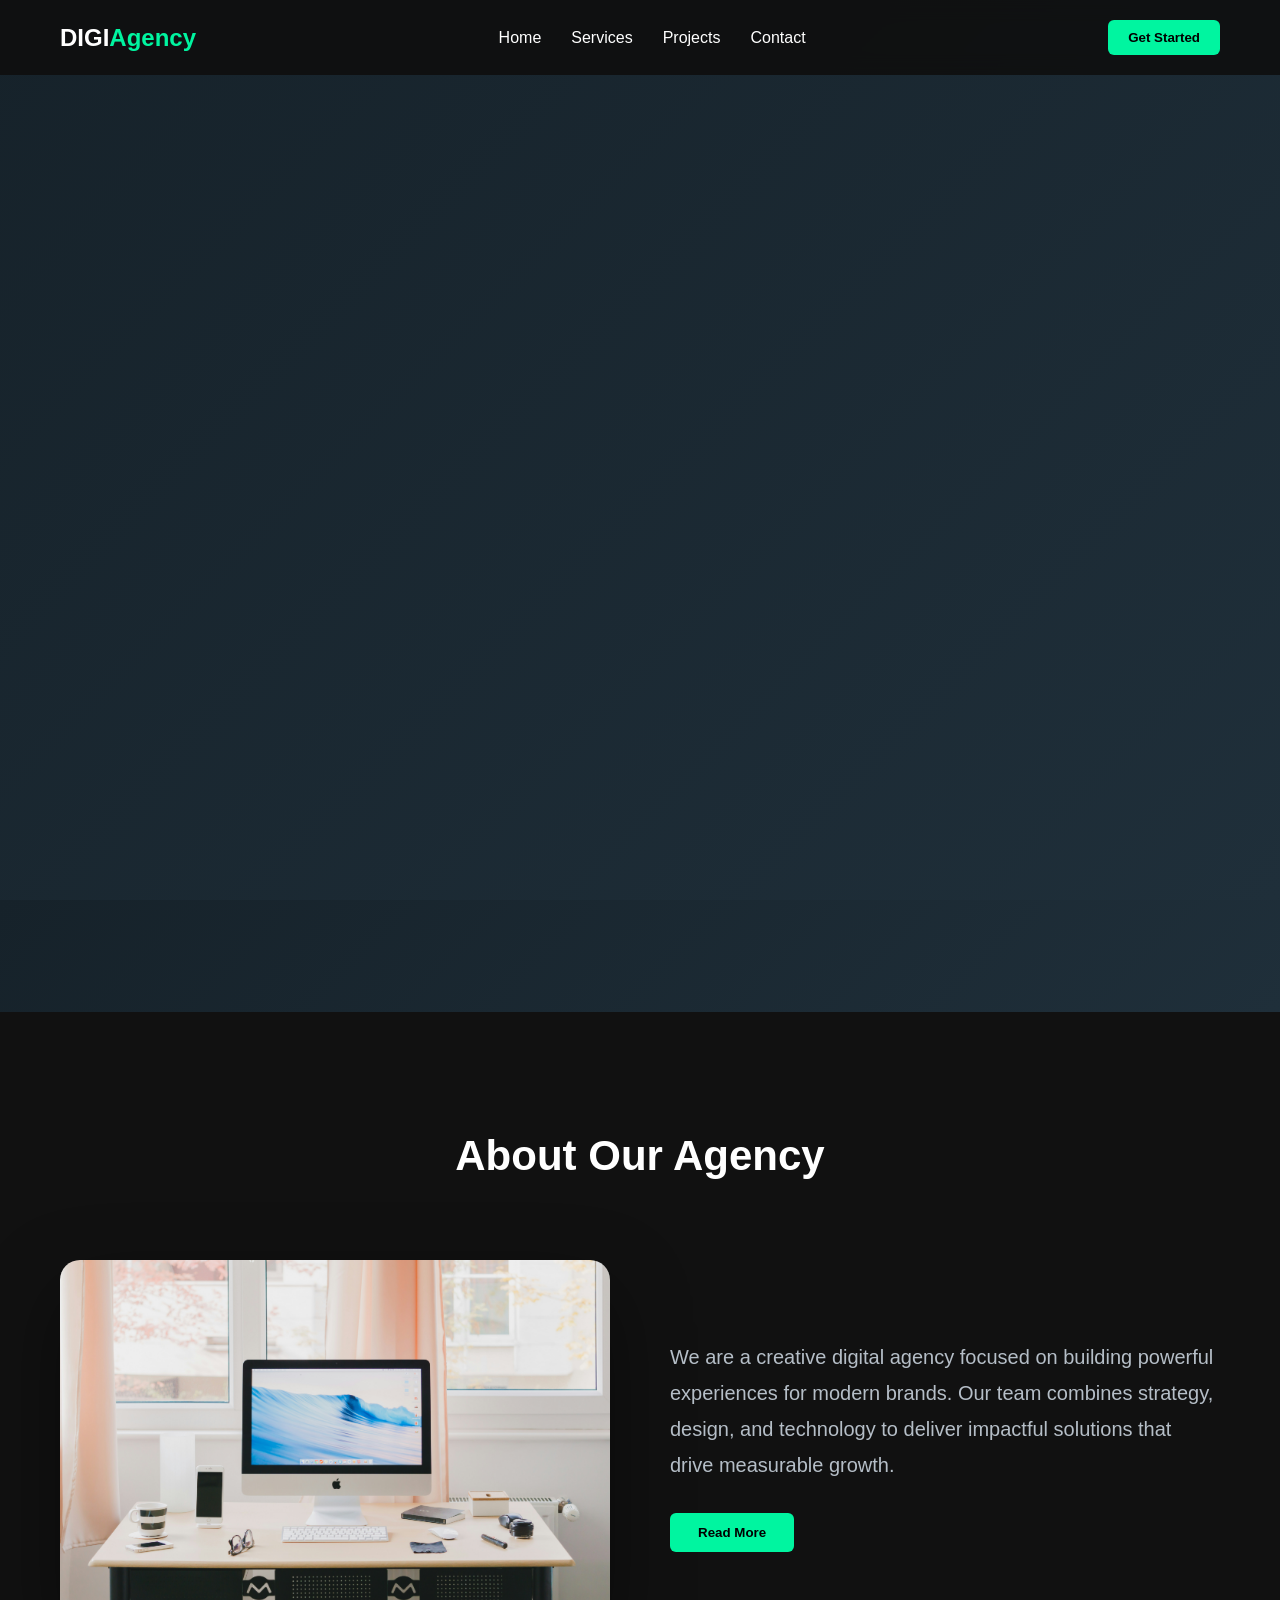
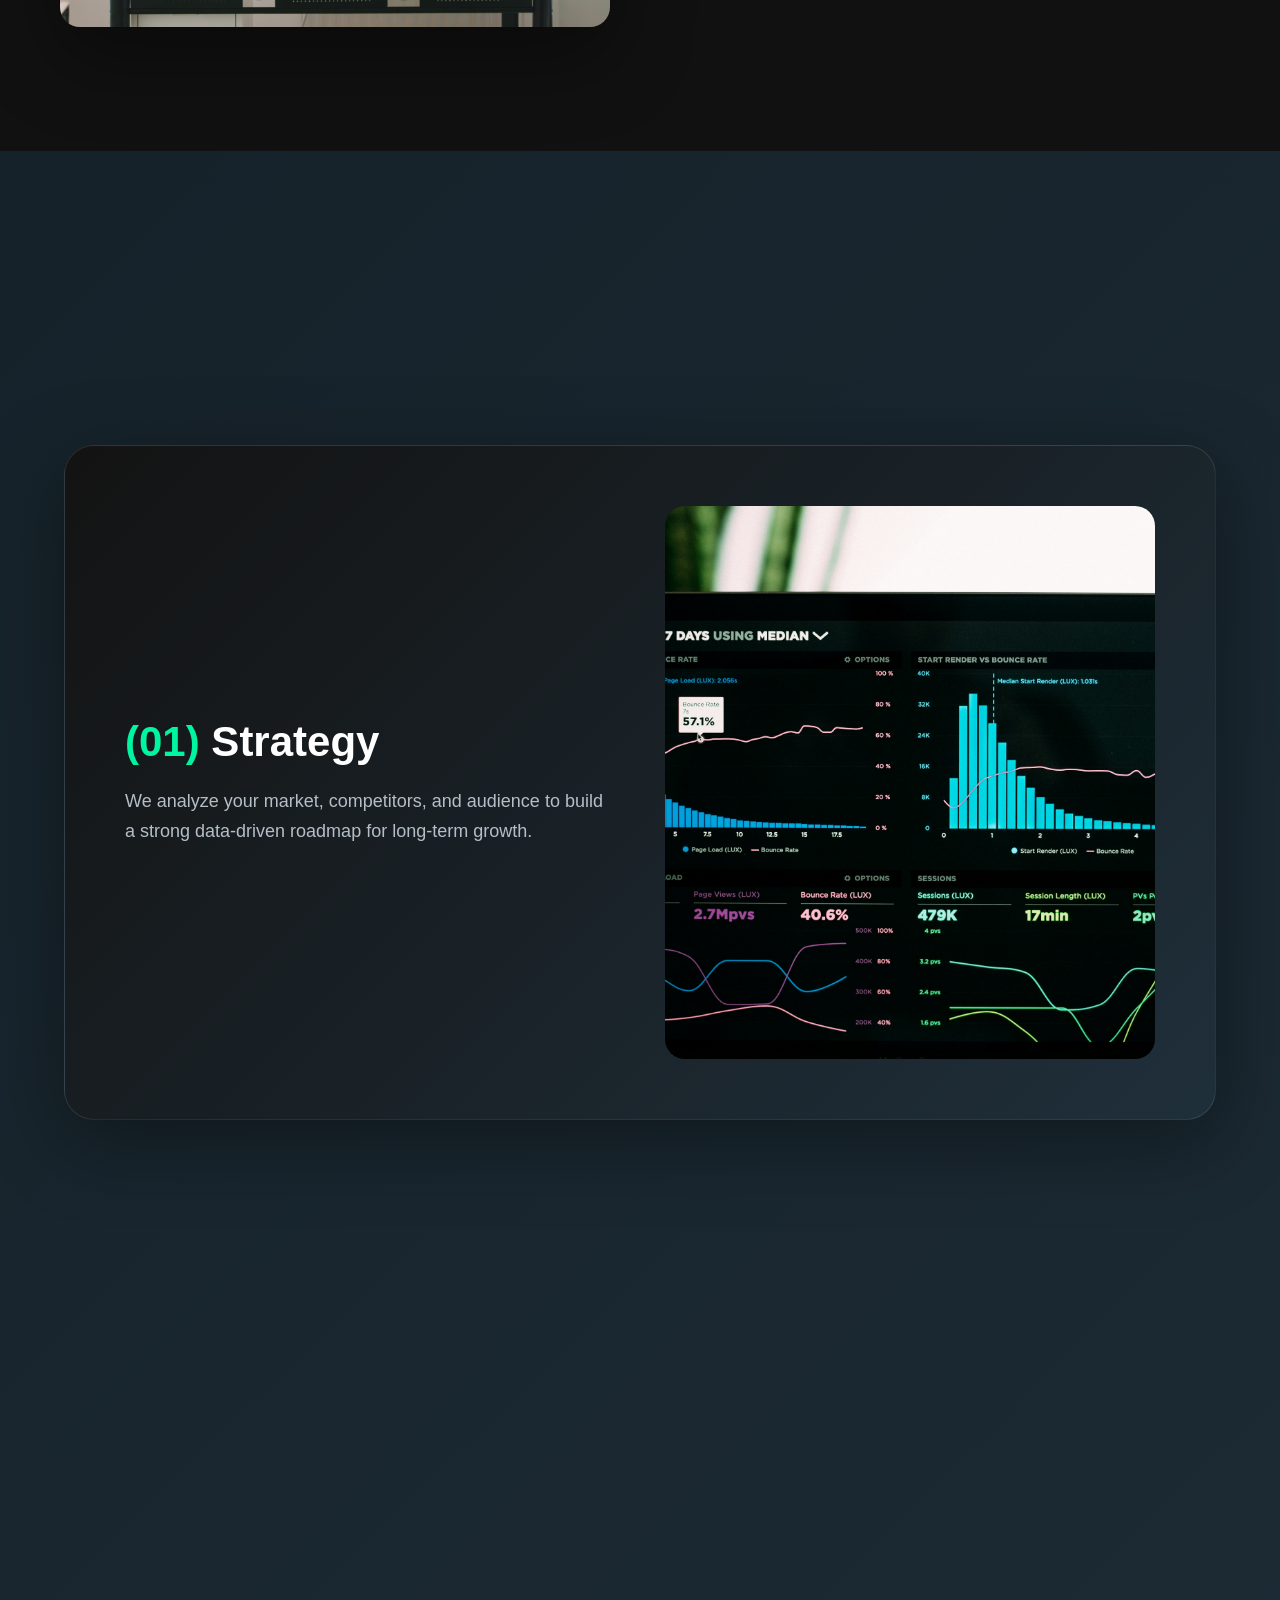
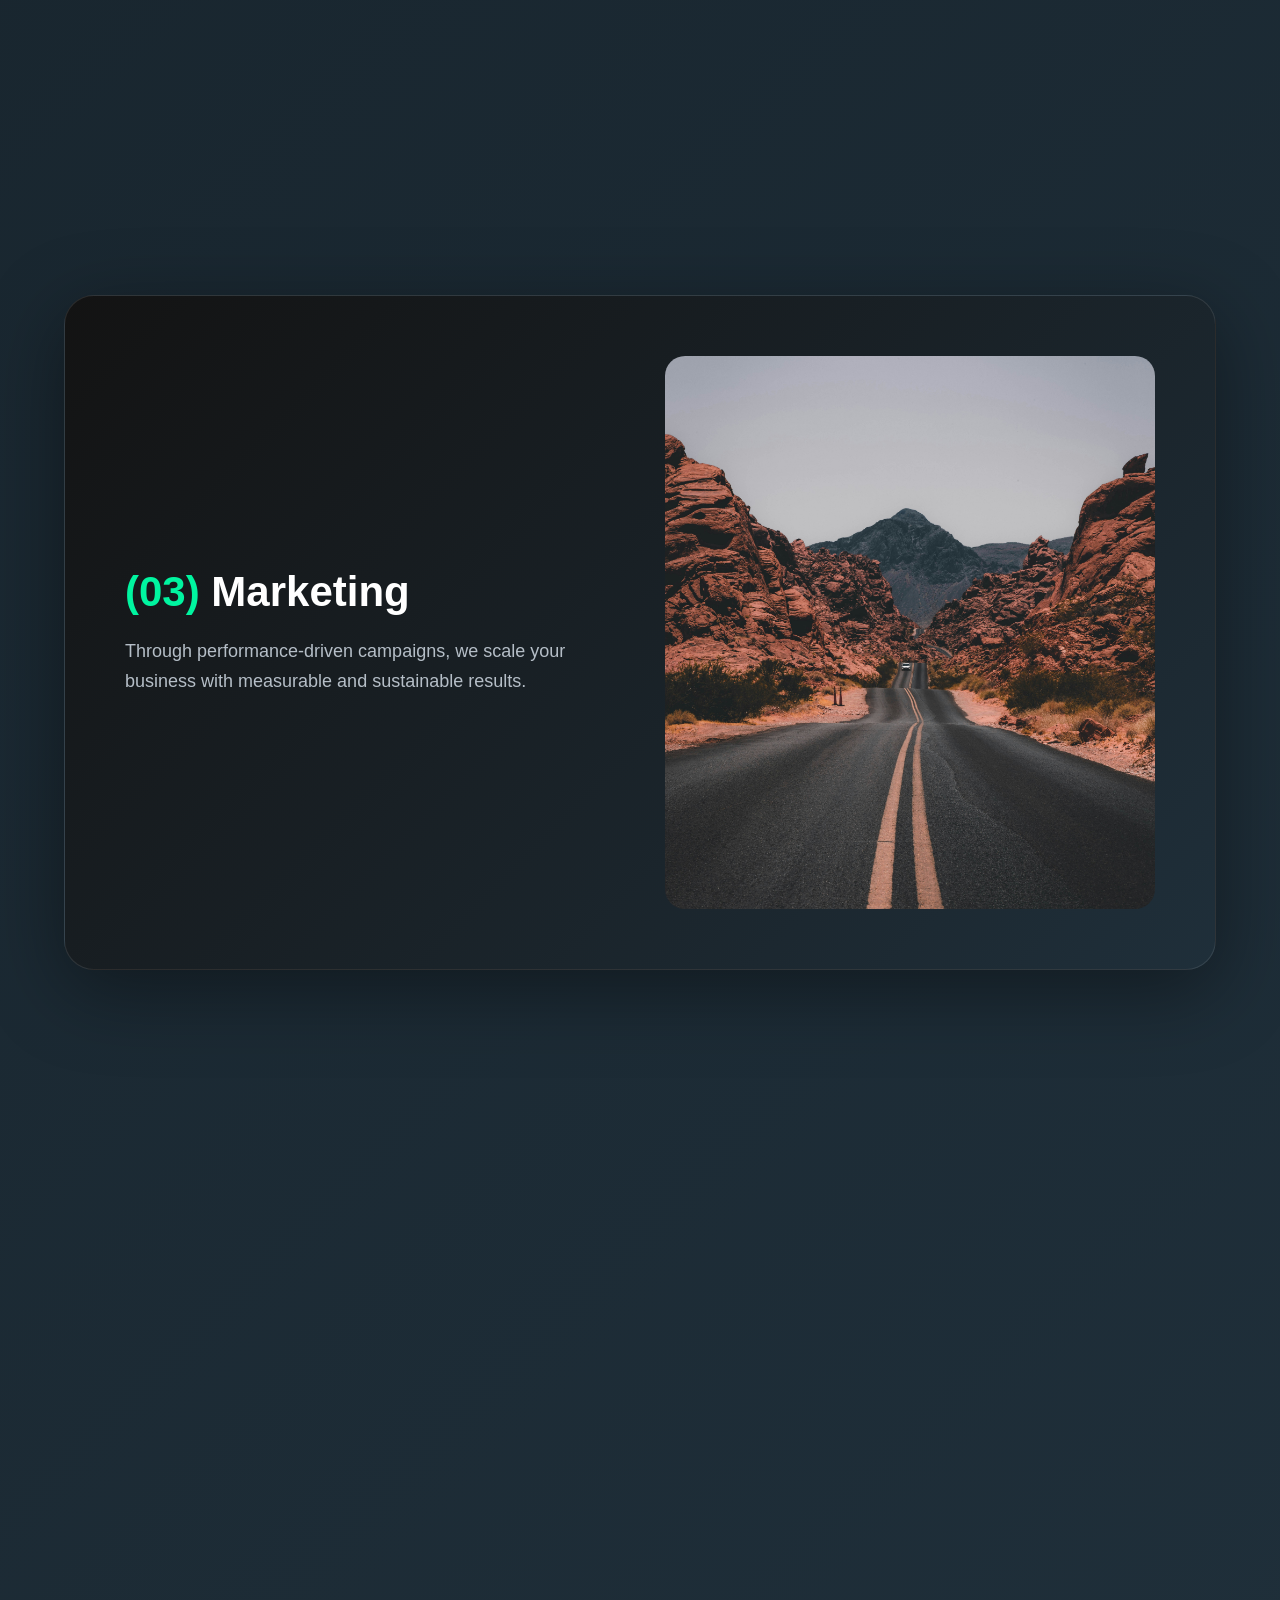
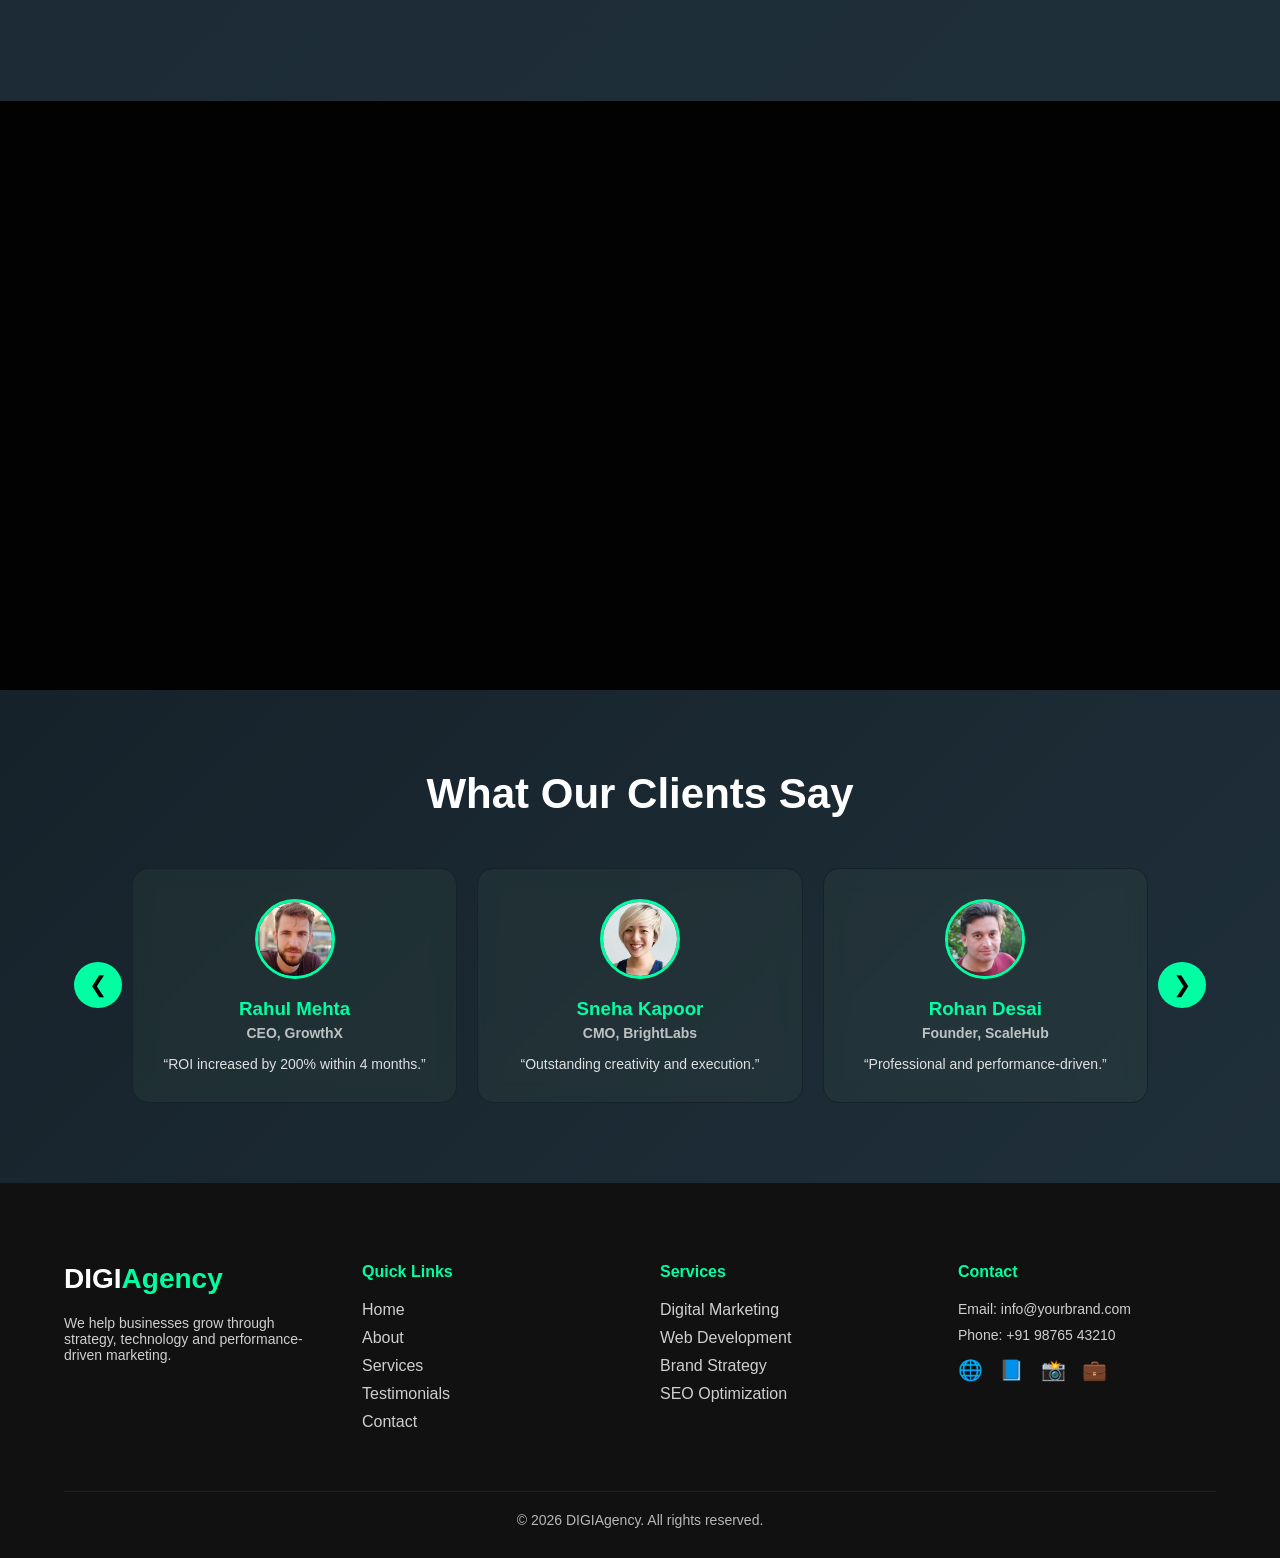
==== index.html @ 1ff85df2 "Landing Page" ====
<!DOCTYPE html>
<html lang="en">
<head>
    <meta charset="UTF-8">
    <title>Digital Agency</title>
    <meta name="viewport" content="width=device-width, initial-scale=1.0">
    <link rel="stylesheet" href="style.css">
</head>
<body>

<!-- NAVBAR -->
<header class="navbar">
    <div class="logo">DIGI<span>Agency</span></div>
    <nav>
        <ul class="nav-links">
            <li><a href="#">Home</a></li>
            <li><a href="#">Services</a></li>
            <li><a href="#">Projects</a></li>
            <li><a href="#">Contact</a></li>
        </ul>
    </nav>
    <button class="btn">Get Started</button>
</header>

<!-- HERO SECTION -->
<section class="hero-section">
    <div class="hero-left reveal-left">
        <h1>We Create Powerful <span class="light">Digital Experiences</span></h1>
        <p>Modern solutions for growing brands.</p>
    </div>

    <div class="hero-right reveal-right ">
        <div class="slider">
            <img src="images/bg1.jfif" class="slide">
            <img src="images/bg2.jfif" class="slide">
            <img src="images/bg3.jfif" class="slide">
        </div>
    </div>
</section>

<!-- marquee-section -->
<section class="marquee-section">
  <div class="marquee">
    <div class="marquee-track fade-up">

      <span>Google Ads</span>
      <span>Meta Marketing</span>
      <span>SEO Strategy</span>
      <span>Brand Identity</span>
      <span>Performance Marketing</span>
      <span>Web Development</span>
      <span>Email Automation</span>
      <span>Conversion Optimization</span>

      <!-- Duplicate for seamless loop -->
      <span>Google Ads</span>
      <span>Meta Marketing</span>
      <span>SEO Strategy</span>
      <span>Brand Identity</span>
      <span>Performance Marketing</span>
      <span>Web Development</span>
      <span>Email Automation</span>
      <span>Conversion Optimization</span>

    </div>
  </div>
</section>

<!-- ABOUT SECTION -->
<section class="about-section">
    <div class="about-container">
        <h2 class="about-title fade-up">About Our Agency</h2>
        <div class="about-content">
            <div class="about-image reveal-left">
                <img src="images/bg2.jfif" alt="About">
            </div>
            <div class="about-text reveal-right">
                <p>
                    We are a creative digital agency focused on building
                    powerful experiences for modern brands. Our team combines
                    strategy, design, and technology to deliver impactful
                    solutions that drive measurable growth.
                </p>
                <button class="about-btn reveal-right">Read More</button>
            </div>
        </div>
    </div>
</section>

<section class="stack-section">
    <div class="stack-heading fade-up">
         <h1>Our Growth Framework"</h1>
         <p>We combine data, creativity, and performance marketing to build brands that grow sustainably.</p>
    </div>


  <div class="stack-card ">
    <div class="card-left">
      <h2><span>(01)</span> Strategy</h2>
      <p>
        We analyze your market, competitors, and audience to build a
        strong data-driven roadmap for long-term growth.
      </p>
    </div>
    <div class="card-right">
      <img src="images/stack1.jfif" alt="">
    </div>
  </div>

  <div class="stack-card1 fade-up">
   <div class="card-left">
      <h2><span>(02)</span> Creation</h2>
      <p>
        We design powerful brand experiences that connect emotionally
        and convert consistently.
      </p>
    </div>
    <div class="card-right">
      <img src="images/bg2.jfif" alt="">
    </div>
  </div>

  <div class="stack-card2">
   <div class="card-left">
      <h2><span>(03)</span> Marketing</h2>
      <p>
        Through performance-driven campaigns, we scale your business
        with measurable and sustainable results.
      </p>
    </div>
    <div class="card-right">
      <img src="images/bg3.jfif" alt="">
    </div>
  </div>

</section>

<section class="results-section">

    <div class="results-heading  fade-up">
        <h1>Impact in Numbers</h1>
        <p>Real growth backed by measurable performance.</p>
    </div>

    <div class="results-container">

        <div class="result-card reveal-left">
            <h2 class="counter" data-target="150">0</h2>
            <p>Projects Delivered</p>
        </div>

        <div class="result-card reveal-right">
            <h2 class="counter" data-target="98">0</h2>
            <p>Client Satisfaction</p>
        </div>

        <div class="result-card reveal-left">
            <h2 class="counter" data-target="200">0</h2>
            <p>Average ROI Growth</p>
        </div>

        <div class="result-card reveal-right">
            <h2 class="counter" data-target="50">0</h2>
            <p>Global Clients</p>
        </div>

    </div>
</section>


<!-- ================= TESTIMONIAL SECTION ================= -->
<section class="testimonial-section fade-up">
  <h2>What Our Clients Say</h2>

  <div class="carousel-container">
    <button class="nav prev reveal-left">&#10094;</button>

    <div class="carousel-outer">
      <div class="carousel-track">

        <!-- Card 1 -->
        <div class="testimonial-card reveal-left">
          <div class="card-inner">
            <img src="images/client1.jpg" alt="">
            <h3>Rahul Mehta</h3>
            <h4>CEO, GrowthX</h4>
            <p>“ROI increased by 200% within 4 months.”</p>
          </div>
        </div>

        <!-- Card 2 -->
        <div class="testimonial-card reveal-left">
          <div class="card-inner">
            <img src="images/client2.jpg" alt="">
            <h3>Sneha Kapoor</h3>
            <h4>CMO, BrightLabs</h4>
            <p>“Outstanding creativity and execution.”</p>
          </div>
        </div>

        <!-- Card 3 -->
        <div class="testimonial-card reveal-left">
          <div class="card-inner">
            <img src="images/client3.jpg" alt="">
            <h3>Rohan Desai</h3>
            <h4>Founder, ScaleHub</h4>
            <p>“Professional and performance-driven.”</p>
          </div>
        </div>

        <!-- Card 4 -->
        <div class="testimonial-card reveal-right">
          <div class="card-inner">
            <img src="images/client4.jpg" alt="">
            <h3>Anita Rao</h3>
            <h4>Director, FinEdge</h4>
            <p>“Strong strategy and measurable growth.”</p>
          </div>
        </div>

        <!-- Card 5 -->
        <div class="testimonial-card reveal-right">
          <div class="card-inner">
            <img src="images/client5.jpg" alt="">
            <h3>Vikram Shah</h3>
            <h4>Marketing Head, NovaTech</h4>
            <p>“Highly recommend their services.”</p>
          </div>
        </div>

        <!-- Card 6 -->
        <div class="testimonial-card reveal-right">
          <div class="card-inner">
            <img src="images/clientt6.jpg" alt="">
            <h3>Neha Patil</h3>
            <h4>Co-Founder, BrandSpark</h4>
            <p>“Great team and amazing results.”</p>
          </div>
        </div>

      </div>
    </div>

    <button class="nav next reveal-right">&#10095;</button>
  </div>
</section>


<footer class="footer">
  <div class="footer-container fade-up">

    <!-- Column 1 -->
    <div class="footer-col">
      <h3 class="footer-logo">DIGI<span>Agency</span></h3>
      <p>
        We help businesses grow through strategy, technology and performance-driven marketing.
      </p>
    </div>

    <!-- Column 2 -->
    <div class="footer-col">
      <h4>Quick Links</h4>
      <ul>
        <li><a href="#">Home</a></li>
        <li><a href="#">About</a></li>
        <li><a href="#">Services</a></li>
        <li><a href="#">Testimonials</a></li>
        <li><a href="#">Contact</a></li>
      </ul>
    </div>

    <!-- Column 3 -->
    <div class="footer-col">
      <h4>Services</h4>
      <ul>
        <li><a href="#">Digital Marketing</a></li>
        <li><a href="#">Web Development</a></li>
        <li><a href="#">Brand Strategy</a></li>
        <li><a href="#">SEO Optimization</a></li>
      </ul>
    </div>

    <!-- Column 4 -->
    <div class="footer-col">
      <h4>Contact</h4>
      <p>Email: info@yourbrand.com</p>
      <p>Phone: +91 98765 43210</p>

      <div class="social-icons">
        <a href="#">🌐</a>
        <a href="#">📘</a>
        <a href="#">📸</a>
        <a href="#">💼</a>
      </div>
    </div>

  </div>

  <div class="footer-bottom">
    © 2026 DIGIAgency. All rights reserved.
  </div>
</footer>


<script src="script.js"></script>
</body>
</html>
---- style.css ----
/* ========================= */
/* GLOBAL */
/* ========================= */

* {
    margin: 0;
    padding: 0;
    box-sizing: border-box;
    font-family: 'Segoe UI', sans-serif;
}

html {
    scroll-behavior: smooth;
}

body {
    background: #0f0f0f;
    color: white;
}

/* ========================= */
/* NAVBAR */
/* ========================= */

.navbar {
    position: fixed;
    top: 0;
    left: 0;
    width: 100%;
    z-index: 1000;

    display: flex;
    justify-content: space-between;
    align-items: center;
    padding: 20px 60px;

    background: rgba(15, 15, 15, 0.9);
    backdrop-filter: blur(10px);
}

.logo {
    font-size: 24px;
    font-weight: bold;
}

.logo span {
    color: #00f5a0;
}

.nav-links {
    list-style: none;
    display: flex;
    gap: 30px;
}

.nav-links a {
    text-decoration: none;
    color: white;
    transition: 0.3s;
}

.nav-links a:hover {
    color: #00f5a0;
}

.btn {
    padding: 10px 20px;
    background: #00f5a0;
    border: none;
    border-radius: 6px;
    cursor: pointer;
    font-weight: 600;
    transition: 0.3s ease;
}
.btn:hover{
    transform: translateY(-3px);
    box-shadow: 0 3px 10px #00ffa3;
}

/* ========================= */
/* HERO SECTION */
/* ========================= */

.hero-section {
    min-height: 100vh;
    position: relative;
    overflow: hidden;
    display: flex;
    align-items: center;
    justify-content: space-between;
    padding: 120px 60px 60px;
    background: linear-gradient(135deg, #16222a, #1f2f3a);
}

.hero-left,
.hero-right {
    flex: 1;
}

.hero-right {
    position: relative;
    display: flex;
    justify-content: center;
    align-items: center;
    transition: transform 0.1s linear;
}


.hero-left {
    padding-right: 40px;
}

.hero-left h1 {
    font-size: 70px;
    line-height: 1.1;
}

.hero-left .light {
    color: #00f5a0;
    font-weight: 300;
}

.hero-left p {
    margin-top: 25px;
    font-size: 22px;
    color: #b5bec7;
}

/* ========================= */
/* SLIDER */
/* ========================= */

.slider {
    position: relative;
    width: 100%;
    aspect-ratio: 16 / 10;
    overflow: hidden;
    border-radius: 25px;
    box-shadow: 0 40px 100px rgba(0, 0, 0, 0.4);

}

.slide {
    position: absolute;
    width: 100%;
    height: 100%;
    object-fit: cover;
    opacity: 0;
    transition: opacity 1s ease-in-out;
}

.slide.active {
    opacity: 1;
}



/* ================= MARQUEE SECTION ================= */

.marquee-section {
    background:linear-gradient(135deg, #16222a, #1f2f3a);
    padding: 40px 0;
    overflow: hidden;
}

.marquee {
    width: 100%;
    overflow: hidden;
}

.marquee-track {
    display: flex;
    gap: 80px;
    width: max-content;
    animation: scrollLeft 20s linear infinite;
}

.marquee-track span {
    font-size: 28px;
    font-weight: 600;
    color: rgba(255,255,255,0.6);
    white-space: nowrap;
    transition: 0.3s;
}

.marquee-track span:hover {
    color: #00f5a0;
    transform: scale(1.1);
}

/* Animation */
@keyframes scrollLeft {
    from {
        transform: translateX(0);
    }
    to {
        transform: translateX(-50%);
    }
}

/* ========================= */
/* ABOUT SECTION */
/* ========================= */

.about-section {
    padding: 120px 60px;
    background: #111;
}

.about-container {
    max-width: 1200px;
    margin: auto;
}

.about-title {
    text-align: center;
    font-size: 42px;
    margin-bottom: 80px;
}

.about-content {
    display: flex;
    gap: 60px;
    align-items: center;
}

.about-image,
.about-text {
    flex: 1;
}

.about-image img {
    width: 100%;
    border-radius: 20px;
    box-shadow: 0 30px 80px rgba(0, 0, 0, 0.4);
    transition: 0.4s ease;
}
.about-image img:hover {
    transform: translateY(-5px);
    box-shadow: 0 30px 80px rgba(0, 0, 0, 0.4);
}

.about-text p {
    font-size: 20px;
    line-height: 1.8;
    color: #b5bec7;
    margin-bottom: 30px;
}

.about-btn {
    padding: 12px 28px;
    background: #00f5a0;
    border: none;
    border-radius: 6px;
    font-weight: 600;
    cursor: pointer;
    transition: 0.3s;
}

.about-btn:hover {
    transform: translateY(-4px);
    box-shadow: 0 10px 25px rgba(0, 245, 160, 0.4);
}

/* ========================= */
/* STACK SECTION */
/* ========================= */

.stack-section {
    height: 350vh;
    position: relative;
    background: linear-gradient(135deg, #16222a, #1f2f3a);
    padding-top: 100px;
}
.stack-heading {
    text-align: center;
    margin-bottom: 80px;
}

.stack-heading h1 {
    font-size: 42px;
    color: white;
    margin-bottom: 20px;
}

.stack-heading p {
    font-size: 20px;
    color: #b5bec7;
    max-width: 700px;
    margin: 0 auto;
}

/* COMMON CARD STYLE */
.stack-card,
.stack-card1,
.stack-card2 {
    position: sticky;
    height: 75vh;
    width: 90%;
    margin: 0 auto 50px;
    padding: 60px;

    border-radius: 30px;
    background: linear-gradient(135deg, #131313, #1f2f3a);
    border: 1px solid rgba(255,255,255,0.1);
    box-shadow: 0 20px 80px rgba(0,0,0,0.4);
    backdrop-filter: blur(60px);

    display: flex;                 
    flex-direction: row;           
    align-items: center;
    justify-content: space-between;
    gap: 50px;
}

/* Sticky positions */
.stack-card { top: 100px; }
.stack-card1 { top: 100px; }
.stack-card2 { top: 100px; }

/* LEFT TEXT */
.card-left {
    flex: 1;
}

.card-left h2 {
    font-size: 42px;
    margin-bottom: 20px;
}

.card-left h2 span {
    color: #00f5a0;
}

.card-left p {
    font-size: 18px;
    line-height: 1.7;
    color: #b5bec7;
}

/* RIGHT IMAGE */
.card-right {
    flex: 1;
    height: 100%;
}

.card-right img {
    width: 100%;
    height: 100%;
    object-fit: cover;   /* SAME SIZE IMAGE */
    border-radius: 20px;
}
.stack-card:hover,
.stack-card1:hover,
.stack-card2:hover {
    transform: scale(1.02);
    transition: 0.4s ease;
    /* box-shadow: 0 20px 80px #00f5a0; */

}

.card-right img {
    transition: transform 0.6s ease;
}

.stack-card:hover img,
.stack-card1:hover img,
.stack-card2:hover img {
    transform: scale(1.08);
     box-shadow: 0 10px 20px #00f5a0;
}

.results-section {
    padding: 120px 10%;
    background: #020202;
    text-align: center;
}

.results-heading h1 {
    font-size: 42px;
    margin-bottom: 20px;
}

.results-heading p {
    color: #b5bec7;
    margin-bottom: 80px;
}

.results-container {
    display: grid;
    grid-template-columns: repeat(4, 1fr);
    gap: 40px;
}

.result-card {
    padding: 50px 30px;
    background: linear-gradient(135deg, #16222a, #1f2f3a);
    border-radius: 25px;
    border: 1px solid rgba(255,255,255,0.1);
    transition: 0.4s ease;
}

.result-card h2 {
    font-size: 42px;
    color: #00f5a0;
    margin-bottom: 15px;
}

.result-card p {
    color: #b5bec7;
}

.result-card:hover {
    transform: translateY(-10px);
    box-shadow: 0 20px 60px #00f5a0;
}


/* ================= SCROLL ANIMATION ================= */

.reveal-left,
.reveal-right {
    opacity: 0;
    transition: all 1s ease;
}

.reveal-left {
    transform: translateX(-80px);
}

.reveal-right {
    transform: translateX(80px);
}

.reveal-active {
    opacity: 1;
    transform: translateX(0);
}

/* ================= FADE UP ANIMATION ================= */

.fade-up {
    opacity: 0;
    transform: translateY(60px);
    transition: all 0.9s ease;
}

.fade-up.active {
    opacity: 1;
    transform: translateY(0);
}

/* ================= TESTIMONIAL SECTION ================= */

.testimonial-section {
  padding: 80px 5%;
  text-align: center;
  background: linear-gradient(135deg, #16222a, #1f2f3a);
}

.testimonial-section h2 {
  font-size: 42px;
  margin-bottom: 50px;
}

.carousel-container {
  display: flex;
  align-items: center;
  position: relative;
}

.carousel-outer {
  overflow: hidden;
  width: 100%;
  
}

.carousel-track {
display: flex;
  gap: 20px; /* space between cards */
  transition: transform 0.6s ease;
}

.testimonial-card {
  box-sizing: border-box;   /* VERY IMPORTANT */
   flex: 0 0 calc((100% - 40px) / 3);
  /* 40px = 2 gaps (20px + 20px) */
  max-width: calc((100% - 40px) / 3);
  padding: 0;
}

.card-inner {
  background: rgba(154, 213, 132, 0.05);
  padding: 30px;
  border-radius: 16px;
  backdrop-filter: blur(10px);
  border:  1px solid #16222a;
  transition: 0.4s;
}

.card-inner:hover {
  transform: translate(8px);
  background: rgba(0,255,163,0.1);
}

.card-inner img {
  width: 80px;
  height: 80px;
  border-radius: 50%;
  margin-bottom: 15px;
  border: 3px solid #00ffa3;
}

.card-inner h3 {
  margin-bottom: 5px;
  color: #00ffa3;
}

.card-inner h4 {
  font-size: 14px;
  opacity: 0.7;
  margin-bottom: 15px;
}

.card-inner p {
  font-size: 14px;
  opacity: 0.85;
}

/* Navigation */

.nav {
  background: #00ffa3;
  border: none;
  color: black;
  font-size: 22px;
  padding: 10px 15px;
  cursor: pointer;
  border-radius: 50%;
  margin: 0 10px;
  transition: 0.3s;
}

.nav:hover {
  background: white;
}

/* ================= FOOTER ================= */

.footer {
  background:#111;;
  padding: 80px 5% 30px;
  color: white;
}

.footer-container {
  display: flex;
  justify-content: space-between;
  gap: 40px;
  flex-wrap: wrap;
  margin-bottom: 50px;
}

.footer-col {
  flex: 1 1 220px;
}

.footer-logo {
  font-size: 28px;
  margin-bottom: 20px;
}
.footer-logo span{
    color: #00ffa3;
}

.footer-col h4 {
  margin-bottom: 20px;
  color: #00ffa3;
}

.footer-col p {
  font-size: 14px;
  opacity: 0.8;
  margin-bottom: 10px;
}

.footer-col ul {
  list-style: none;
}

.footer-col ul li {
  margin-bottom: 10px;
}

.footer-col ul li a {
  text-decoration: none;
  color: white;
  opacity: 0.8;
  transition: 0.3s;
}

.footer-col ul li a:hover {
  color: #00ffa3;
  opacity: 1;
}

.social-icons {
  margin-top: 15px;
}

.social-icons a {
  margin-right: 12px;
  font-size: 20px;
  text-decoration: none;
  transition: 0.3s;
}

.social-icons a:hover {
  color: #00ffa3;
}

.footer-bottom {
  text-align: center;
  padding-top: 20px;
  border-top: 1px solid rgba(255,255,255,0.1);
  font-size: 14px;
  opacity: 0.7;
}

/* Responsive */

@media (max-width: 768px) {
  .footer-container {
    flex-direction: column;
    gap: 30px;
  }
}


/* ========================= */
/* RESPONSIVE */
/* ========================= */

@media (max-width: 992px) {

    /* NAVBAR */
    .navbar {
        padding: 20px;
    }

    .nav-links {
        display: none;
    }

    /* HERO */
    .hero-section {
        flex-direction: column;
        padding: 120px 20px 60px;
        text-align: center;
    }

    .hero-left {
        padding-right: 0;
    }

    .hero-left h1 {
        font-size: 38px;
        line-height: 1.3;
    }

    .hero-left p {
        font-size: 18px;
    }

    .hero-right {
        width: 100%;
        margin-top: 40px;
    }

    .slider {
        width: 100%;
        aspect-ratio: 4 / 3;
        border-radius: 18px;
    }

    /* ABOUT */
    .about-section {
        padding: 100px 20px;
    }

    .about-content {
        flex-direction: column;
        text-align: center;
    }

    .about-title {
        font-size: 30px;
        margin-bottom: 50px;
    }

    .about-text p {
        font-size: 18px;
    }
}
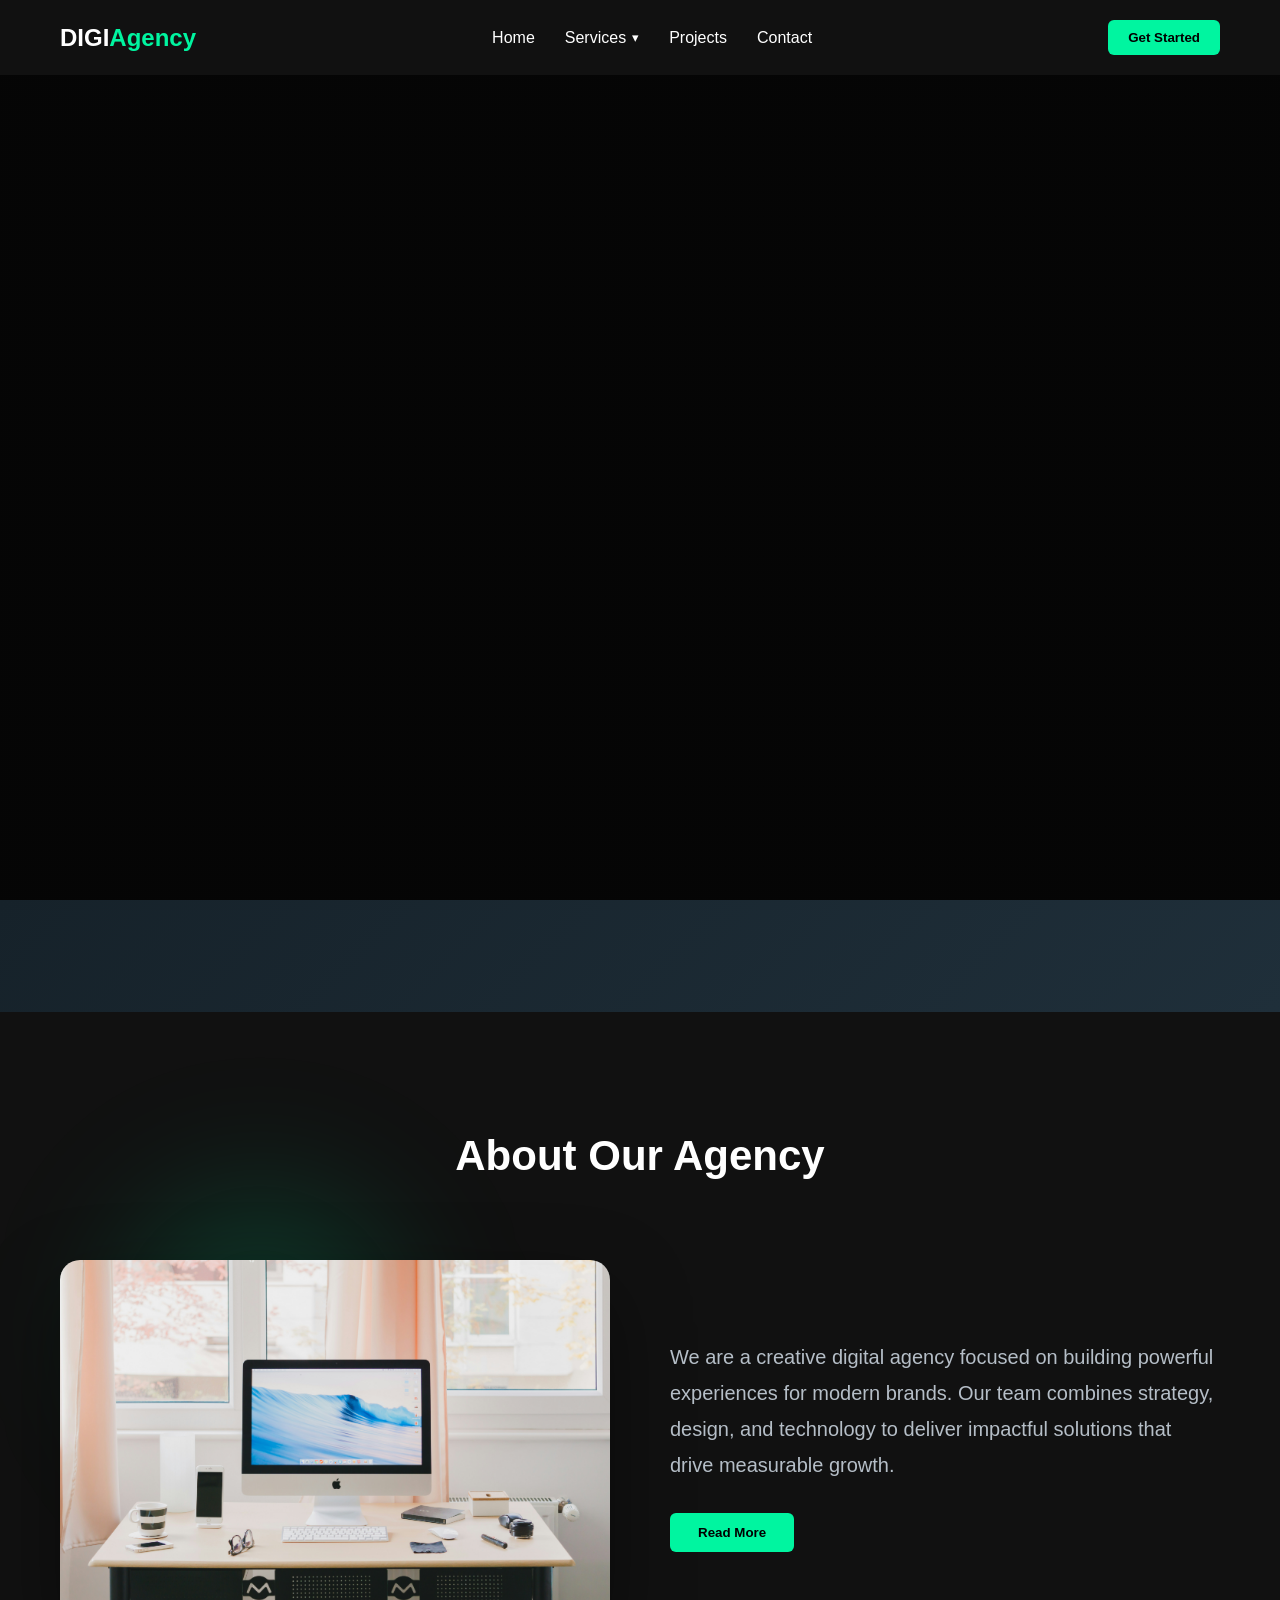
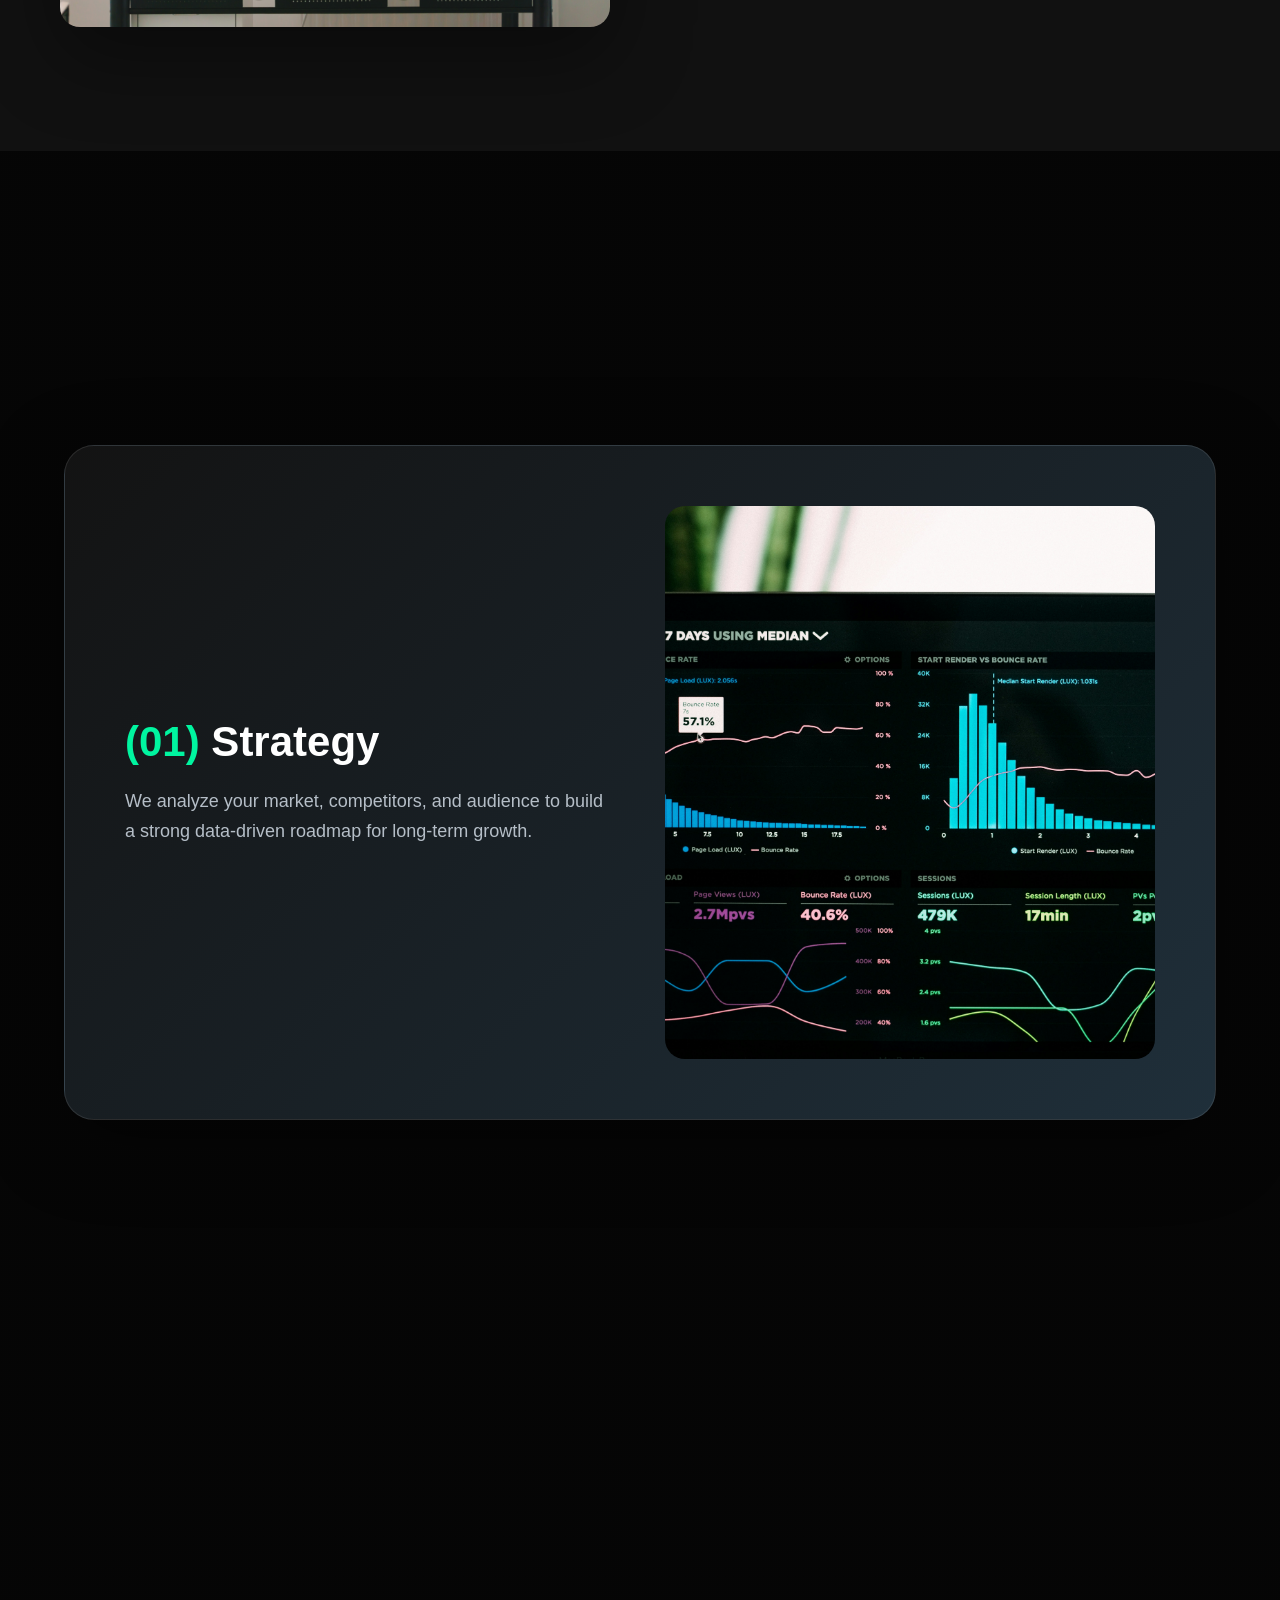
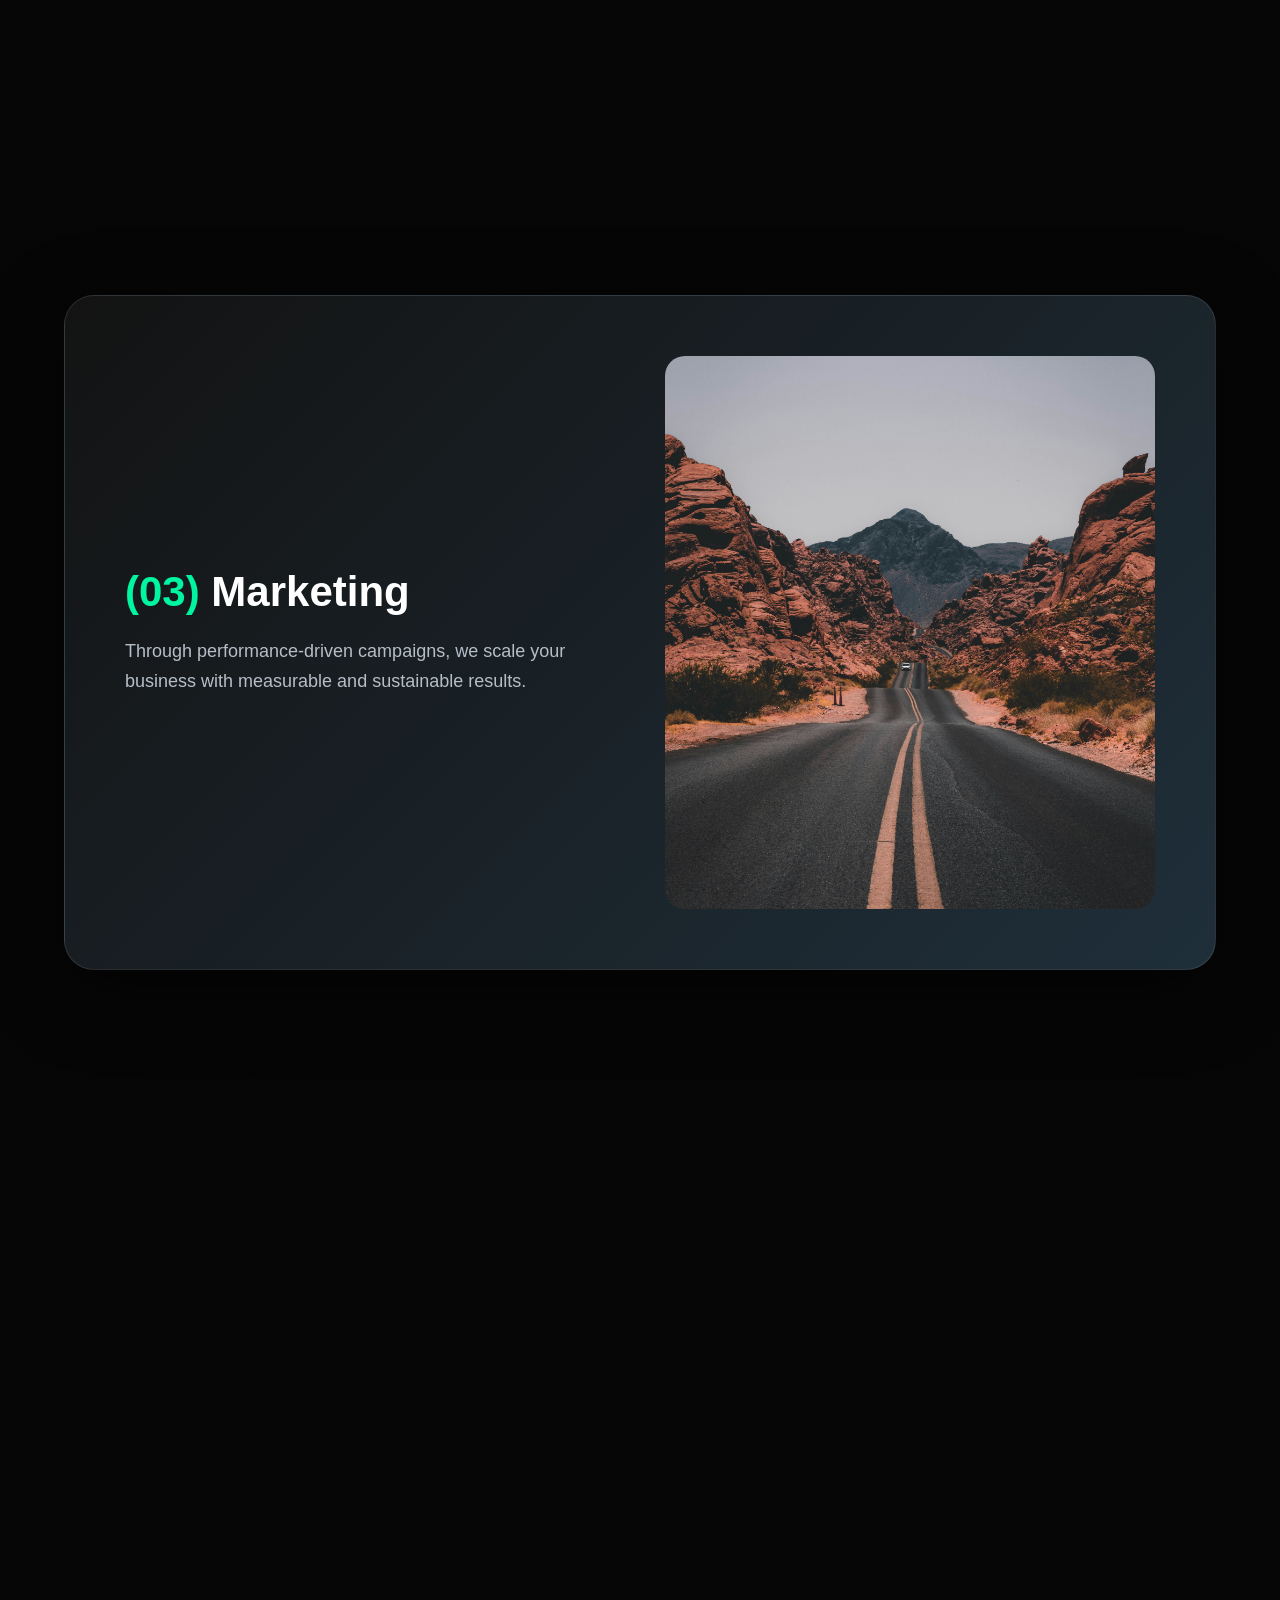
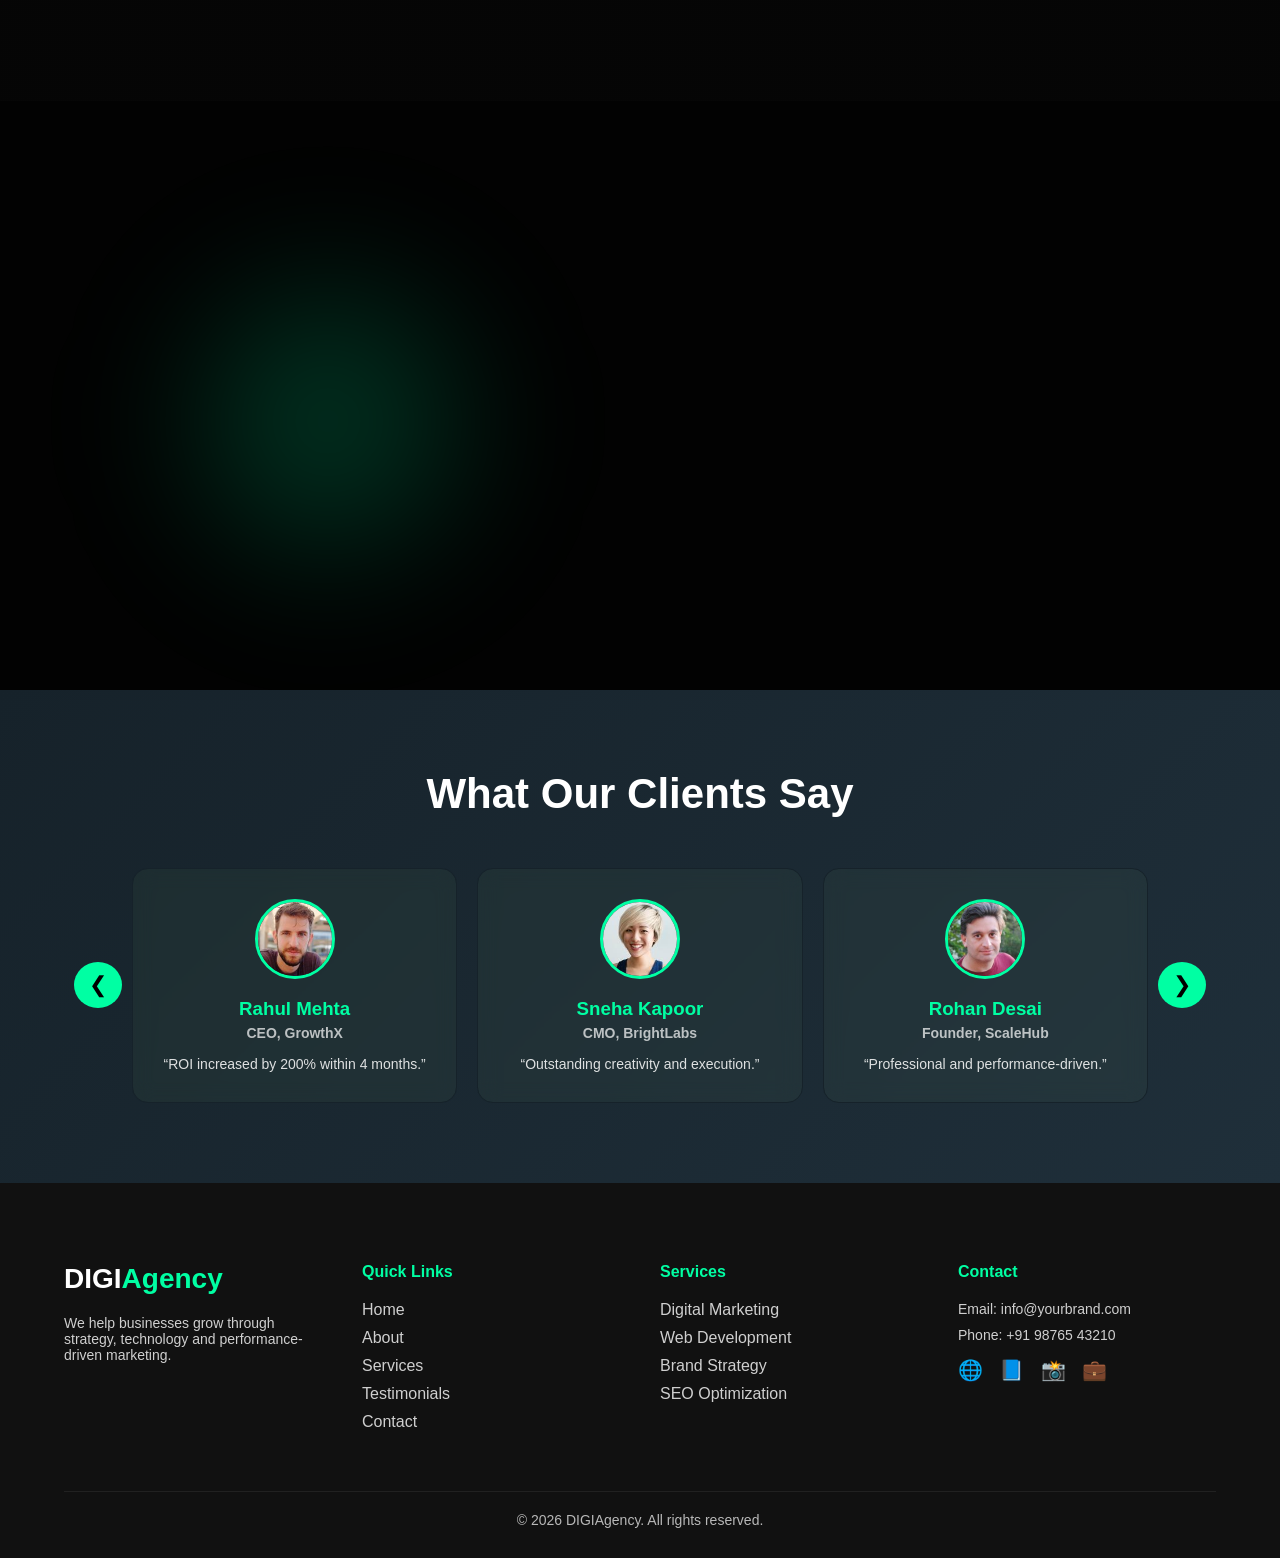
==== commit 2bc0cedb: "Contact Page and Services Page" ====
--- a/index.html
+++ b/index.html
@@ -9,16 +9,34 @@
 <body>
 
 <!-- NAVBAR -->
+<!-- NAVBAR -->
 <header class="navbar">
     <div class="logo">DIGI<span>Agency</span></div>
+
     <nav>
         <ul class="nav-links">
-            <li><a href="#">Home</a></li>
-            <li><a href="#">Services</a></li>
+            <li><a href="index.html">Home</a></li>
+
+            <!-- Dropdown -->
+       <li class="dropdown">
+  <div class="dropdown-wrapper">
+    <a href="services.html" class="services-link">Services</a>
+    <span class="dropdown-icon">▾</span>
+  </div>
+
+  <ul class="dropdown-menu">
+      <li><a href="services/performance-marketing.html">Performance Marketing</a></li>
+      <li><a href="services/seo-optimization.html">SEO Optimization</a></li>
+      <li><a href="services/web-development.html">Web Development</a></li>
+      <li><a href="services/social-media-marketing.html">Social Media Marketing</a></li>
+  </ul>
+</li>
+      
             <li><a href="#">Projects</a></li>
-            <li><a href="#">Contact</a></li>
+            <li><a href="contact.html">Contact</a></li>
         </ul>
     </nav>
+
     <button class="btn">Get Started</button>
 </header>
 
@@ -68,6 +86,7 @@
 
 <!-- ABOUT SECTION -->
 <section class="about-section">
+   <div class="hero-bg-shape shape1"></div>
     <div class="about-container">
         <h2 class="about-title fade-up">About Our Agency</h2>
         <div class="about-content">
@@ -136,6 +155,7 @@
 </section>
 
 <section class="results-section">
+   <div class="hero-bg-shape shape1"></div>
 
     <div class="results-heading  fade-up">
         <h1>Impact in Numbers</h1>
--- a/style.css
+++ b/style.css
@@ -17,10 +17,6 @@
     background: #0f0f0f;
     color: white;
 }
-
-/* ========================= */
-/* NAVBAR */
-/* ========================= */
 
 .navbar {
     position: fixed;
@@ -34,13 +30,15 @@
     align-items: center;
     padding: 20px 60px;
 
-    background: rgba(15, 15, 15, 0.9);
+    /* background: rgba(15, 15, 15, 0.9); */
+    background: #111;
     backdrop-filter: blur(10px);
 }
 
 .logo {
     font-size: 24px;
     font-weight: bold;
+    color: white;
 }
 
 .logo span {
@@ -53,15 +51,22 @@
     gap: 30px;
 }
 
+.nav-links li {
+    position: relative;
+}
+
 .nav-links a {
     text-decoration: none;
     color: white;
     transition: 0.3s;
+    font-weight: 500;
 }
 
 .nav-links a:hover {
     color: #00f5a0;
 }
+
+/* Button */
 
 .btn {
     padding: 10px 20px;
@@ -72,11 +77,117 @@
     font-weight: 600;
     transition: 0.3s ease;
 }
-.btn:hover{
+
+.btn:hover {
     transform: translateY(-3px);
     box-shadow: 0 3px 10px #00ffa3;
 }
 
+/* ========================= */
+/* DROPDOWN */
+/* ========================= */
+
+.dropdown {
+    position: relative;
+}
+
+/* Wrapper (Services + Arrow) */
+.dropdown-wrapper {
+    display: flex;
+    align-items: center;
+    gap: 6px;
+    cursor: pointer;
+}
+
+/* Services link */
+.services-link {
+    text-decoration: none;
+    color: white;
+    font-weight: 500;
+    transition: 0.3s ease;
+}
+
+.services-link:hover {
+    color: #00f5a0;
+}
+
+/* Arrow icon */
+.dropdown-icon {
+    font-size: 13px;
+    transition: transform 0.3s ease, color 0.3s ease;
+    color: white;
+}
+
+.dropdown-wrapper:hover .dropdown-icon {
+    color: #00f5a0;
+}
+
+/* Rotate arrow when active */
+.dropdown.active .dropdown-icon {
+    transform: rotate(180deg);
+}
+
+/* ========================= */
+/* DROPDOWN MENU */
+/* ========================= */
+
+.dropdown-menu {
+    position: absolute;
+    top: 50px;
+    left: 0;
+
+    background: #1a1a1a;
+    list-style: none;
+    padding: 15px 0;
+    width: 230px;
+
+    border-radius: 12px;
+    box-shadow: 0 20px 50px rgba(0, 0, 0, 0.5);
+
+    opacity: 0;
+    visibility: hidden;
+    transform: translateY(10px);
+    transition: all 0.3s ease;
+    z-index: 999;
+}
+
+/* Show dropdown */
+.dropdown.active .dropdown-menu {
+    opacity: 1;
+    visibility: visible;
+    transform: translateY(0);
+}
+
+/* Menu items */
+.dropdown-menu li {
+    padding: 10px 20px;
+}
+
+.dropdown-menu li a {
+    text-decoration: none;
+    color: white;
+    display: block;
+    transition: 0.3s ease;
+    font-size: 14px;
+}
+
+/* Hover effect */
+.dropdown-menu li a:hover {
+    color: #00f5a0;
+    padding-left: 6px;
+}
+
+/* Fade animation */
+@keyframes fadeIn {
+    from {
+        opacity: 0;
+        transform: translateY(10px);
+    }
+    to {
+        opacity: 1;
+        transform: translateY(0);
+    }
+}
 /* ========================= */
 /* HERO SECTION */
 /* ========================= */
@@ -89,7 +200,9 @@
     align-items: center;
     justify-content: space-between;
     padding: 120px 60px 60px;
-    background: linear-gradient(135deg, #16222a, #1f2f3a);
+    background: 
+        linear-gradient(rgba(0,0,0,0.65), rgba(0,0,0,0.65)),
+        url("https://images.unsplash.com/photo-1557683316-973673baf926") center/cover no-repeat ;
 }
 
 .hero-left,
@@ -262,6 +375,16 @@
     box-shadow: 0 10px 25px rgba(0, 245, 160, 0.4);
 }
 
+.hero-bg-shape {
+    position: absolute;
+    width: 400px;
+    height: 400px;
+    background: radial-gradient(circle, #00f5a040, transparent 70%);
+    filter: blur(60px);
+    animation: float 8s ease-in-out infinite alternate;
+}
+
+
 /* ========================= */
 /* STACK SECTION */
 /* ========================= */
@@ -269,7 +392,9 @@
 .stack-section {
     height: 350vh;
     position: relative;
-    background: linear-gradient(135deg, #16222a, #1f2f3a);
+     background: 
+        linear-gradient(rgba(0,0,0,0.65), rgba(0,0,0,0.65)),
+        url("https://images.unsplash.com/photo-1557683316-973673baf926") center/cover no-repeat ;
     padding-top: 100px;
 }
 .stack-heading {
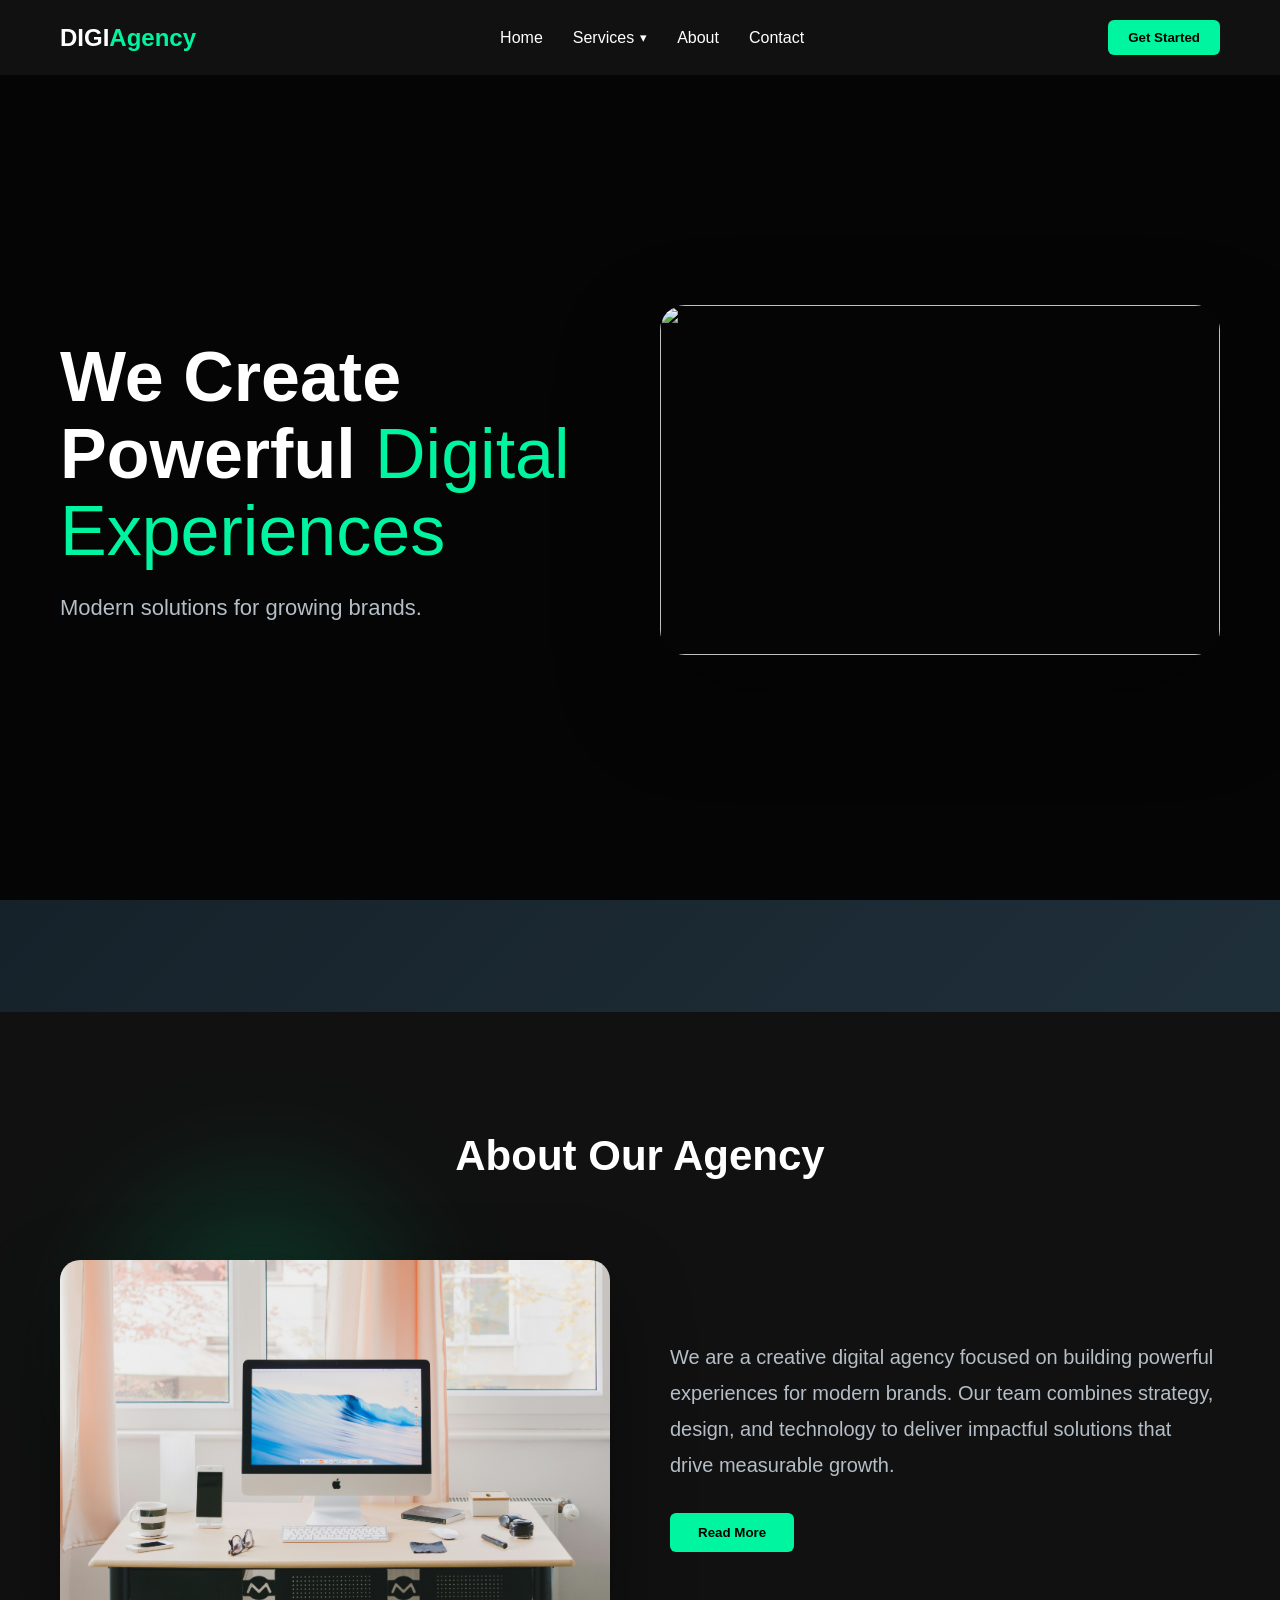
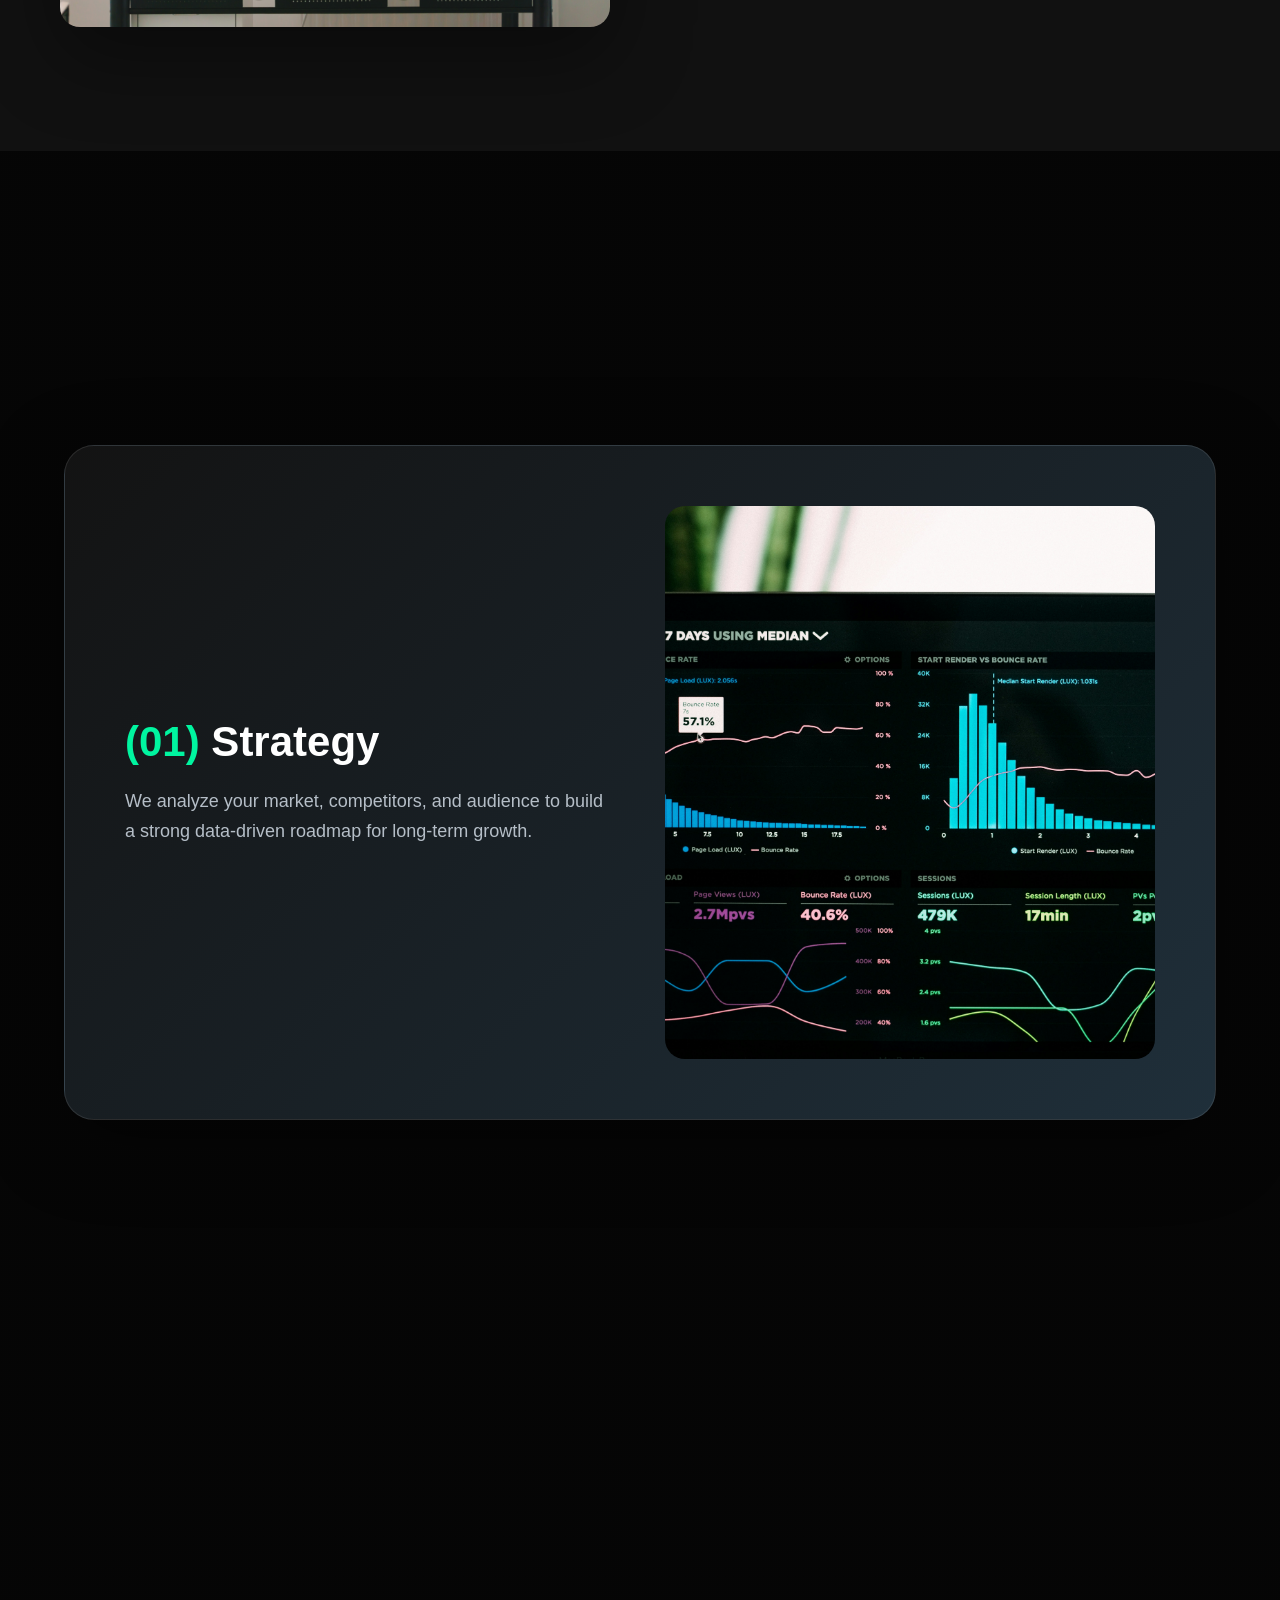
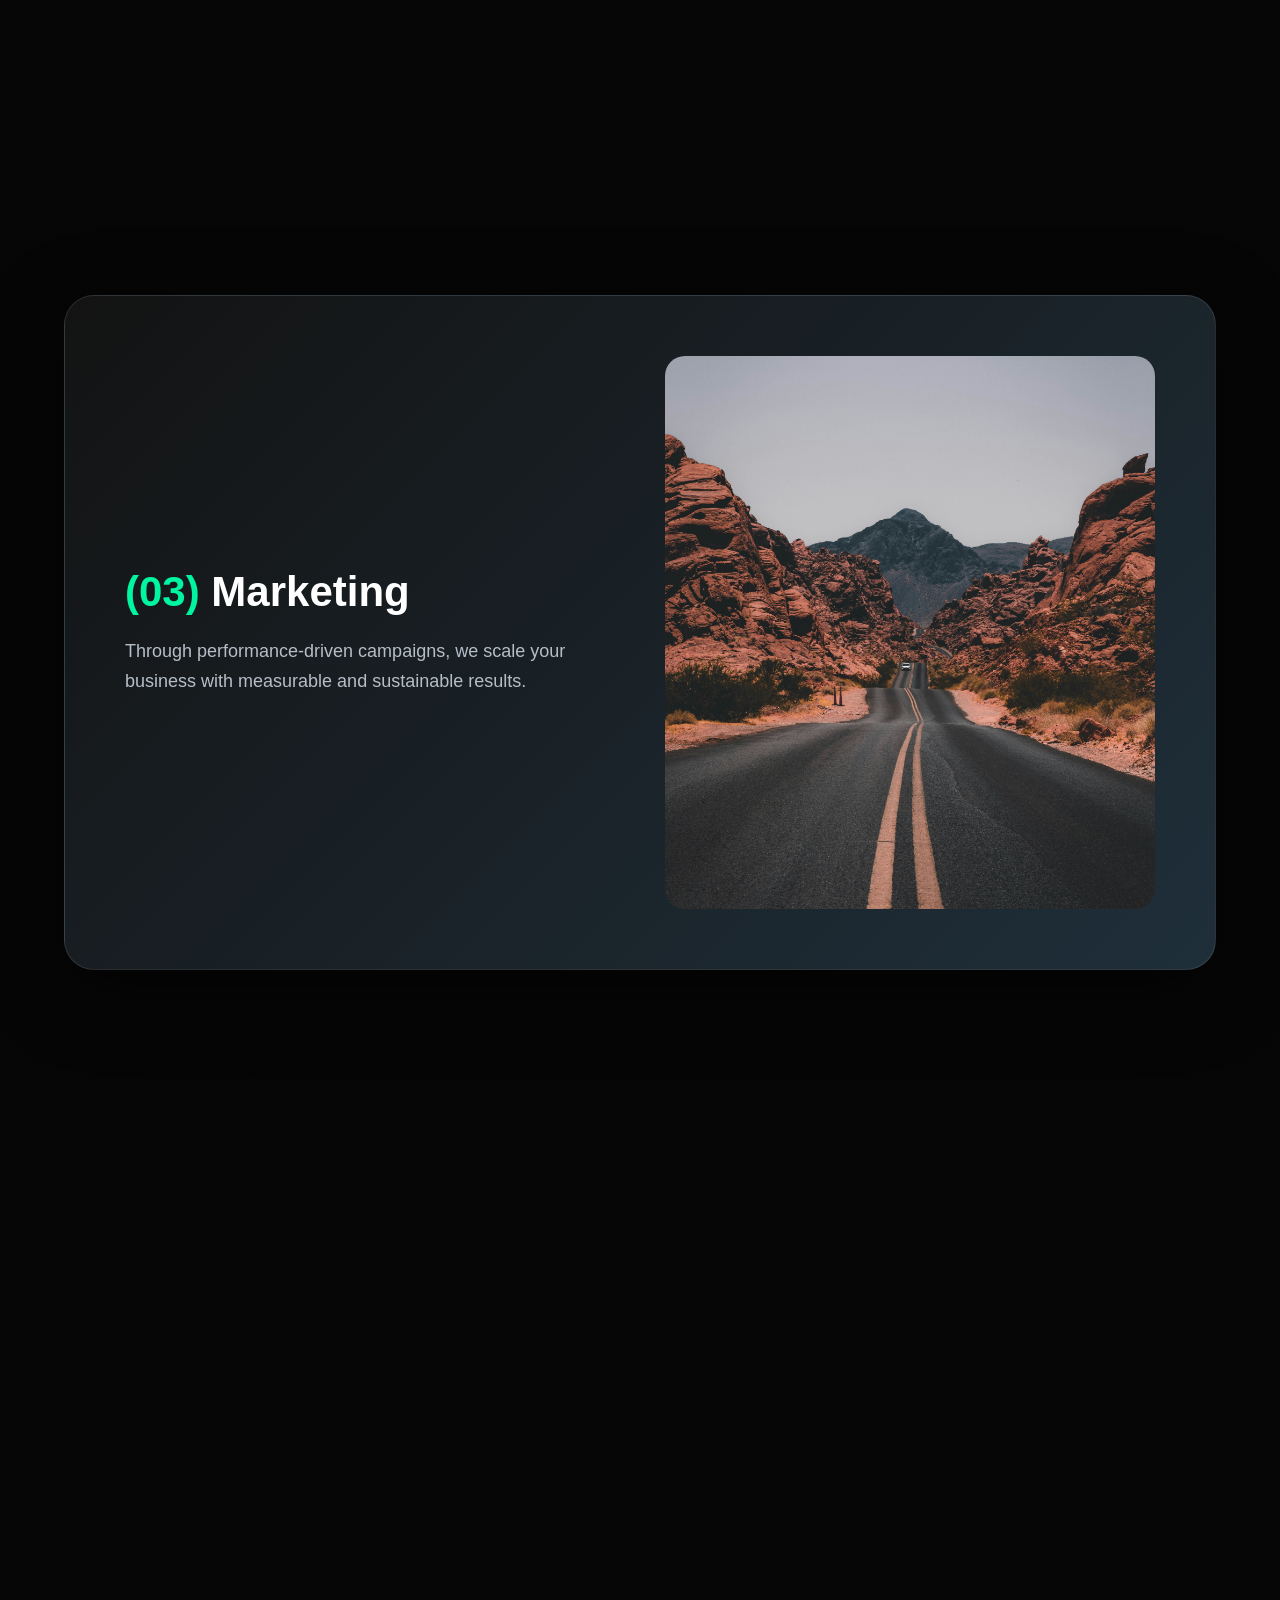
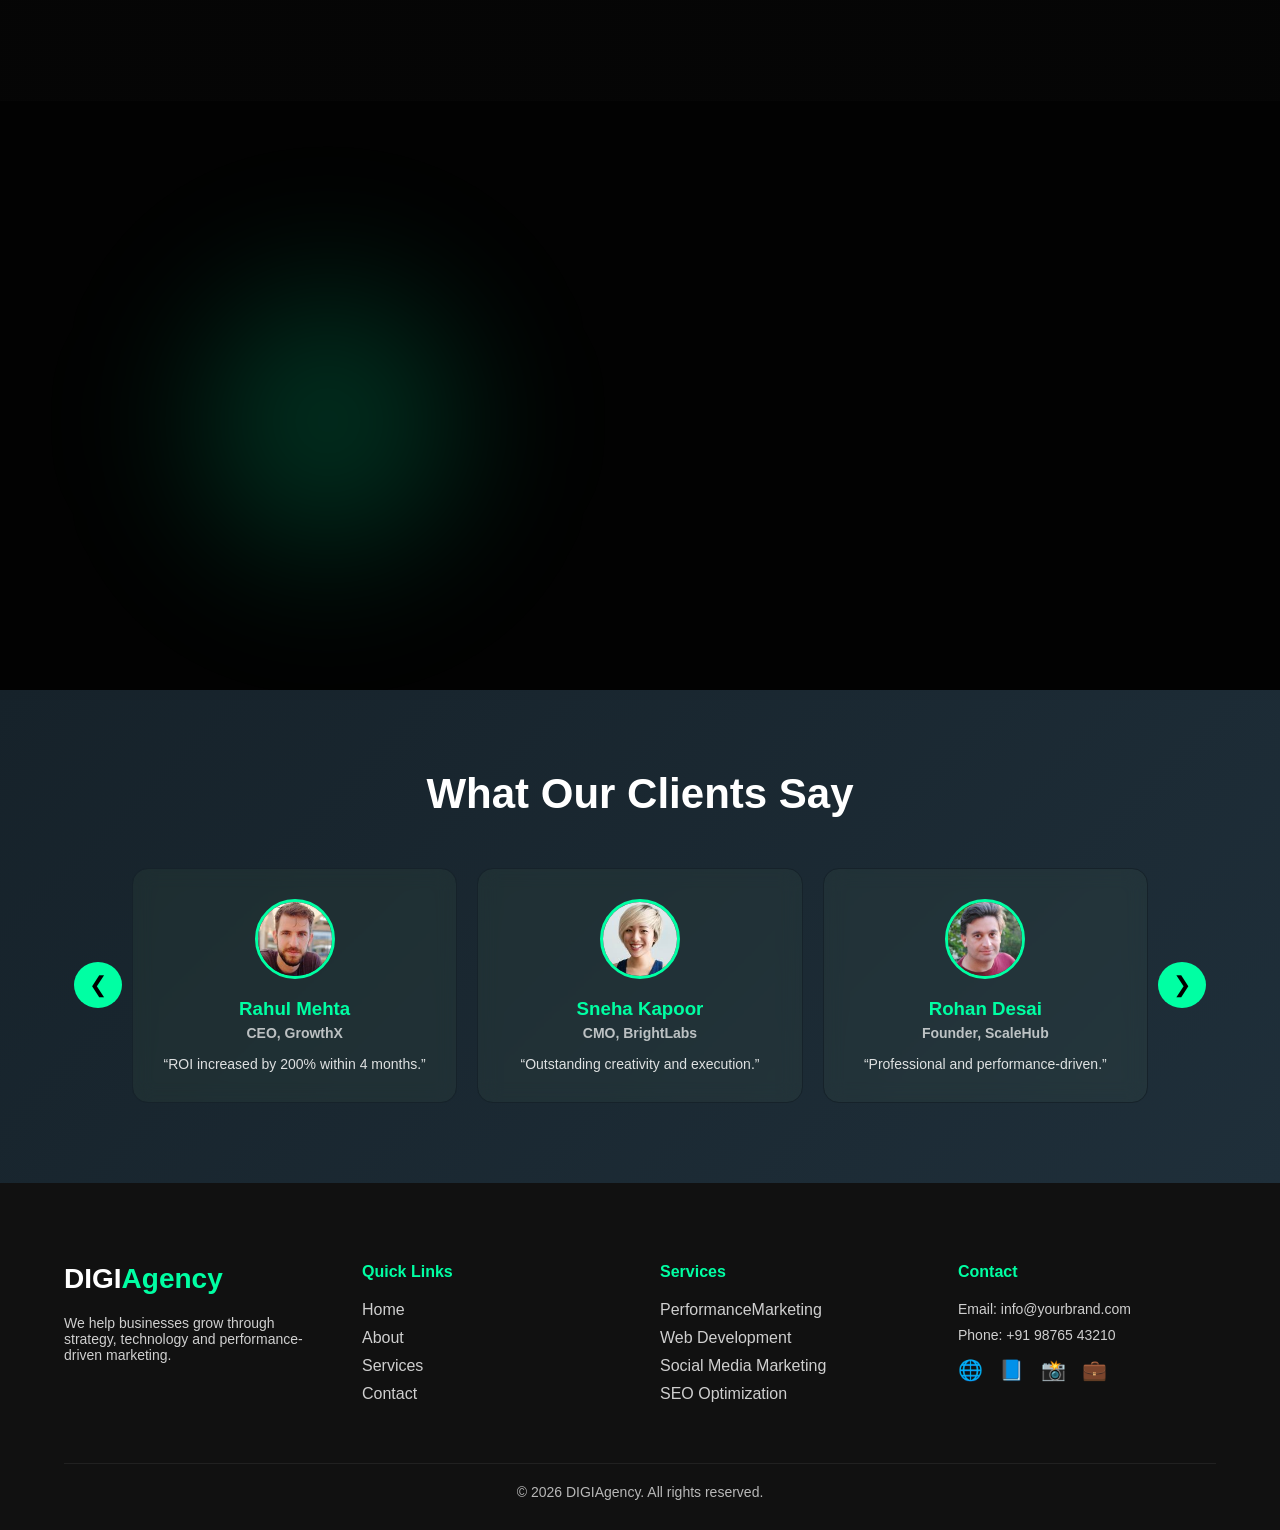
==== commit c95d8020: "about pages update" ====
--- a/index.html
+++ b/index.html
@@ -8,7 +8,7 @@
 </head>
 <body>
 
-<!-- NAVBAR -->
+
 <!-- NAVBAR -->
 <header class="navbar">
     <div class="logo">DIGI<span>Agency</span></div>
@@ -25,14 +25,14 @@
   </div>
 
   <ul class="dropdown-menu">
-      <li><a href="services/performance-marketing.html">Performance Marketing</a></li>
+      <li><a href="services/performance.html">Performance Marketing</a></li>
       <li><a href="services/seo-optimization.html">SEO Optimization</a></li>
       <li><a href="services/web-development.html">Web Development</a></li>
       <li><a href="services/social-media-marketing.html">Social Media Marketing</a></li>
   </ul>
 </li>
       
-            <li><a href="#">Projects</a></li>
+            <li><a href="about.html">About</a></li>
             <li><a href="contact.html">Contact</a></li>
         </ul>
     </nav>
@@ -100,7 +100,7 @@
                     strategy, design, and technology to deliver impactful
                     solutions that drive measurable growth.
                 </p>
-                <button class="about-btn reveal-right">Read More</button>
+                <button class="about-btn reveal-right" id="readMore">Read More</button>
             </div>
         </div>
     </div>
@@ -284,7 +284,6 @@
         <li><a href="#">Home</a></li>
         <li><a href="#">About</a></li>
         <li><a href="#">Services</a></li>
-        <li><a href="#">Testimonials</a></li>
         <li><a href="#">Contact</a></li>
       </ul>
     </div>
@@ -293,9 +292,9 @@
     <div class="footer-col">
       <h4>Services</h4>
       <ul>
-        <li><a href="#">Digital Marketing</a></li>
+        <li><a href="#"> PerformanceMarketing</a></li>
         <li><a href="#">Web Development</a></li>
-        <li><a href="#">Brand Strategy</a></li>
+        <li><a href="#">Social Media Marketing</a></li>
         <li><a href="#">SEO Optimization</a></li>
       </ul>
     </div>
@@ -323,5 +322,11 @@
 
 
 <script src="script.js"></script>
+
+<script>
+document.getElementById("readMore").addEventListener("click", function() {
+    window.location.href = "about.html";
+});
+</script>
 </body>
 </html>
